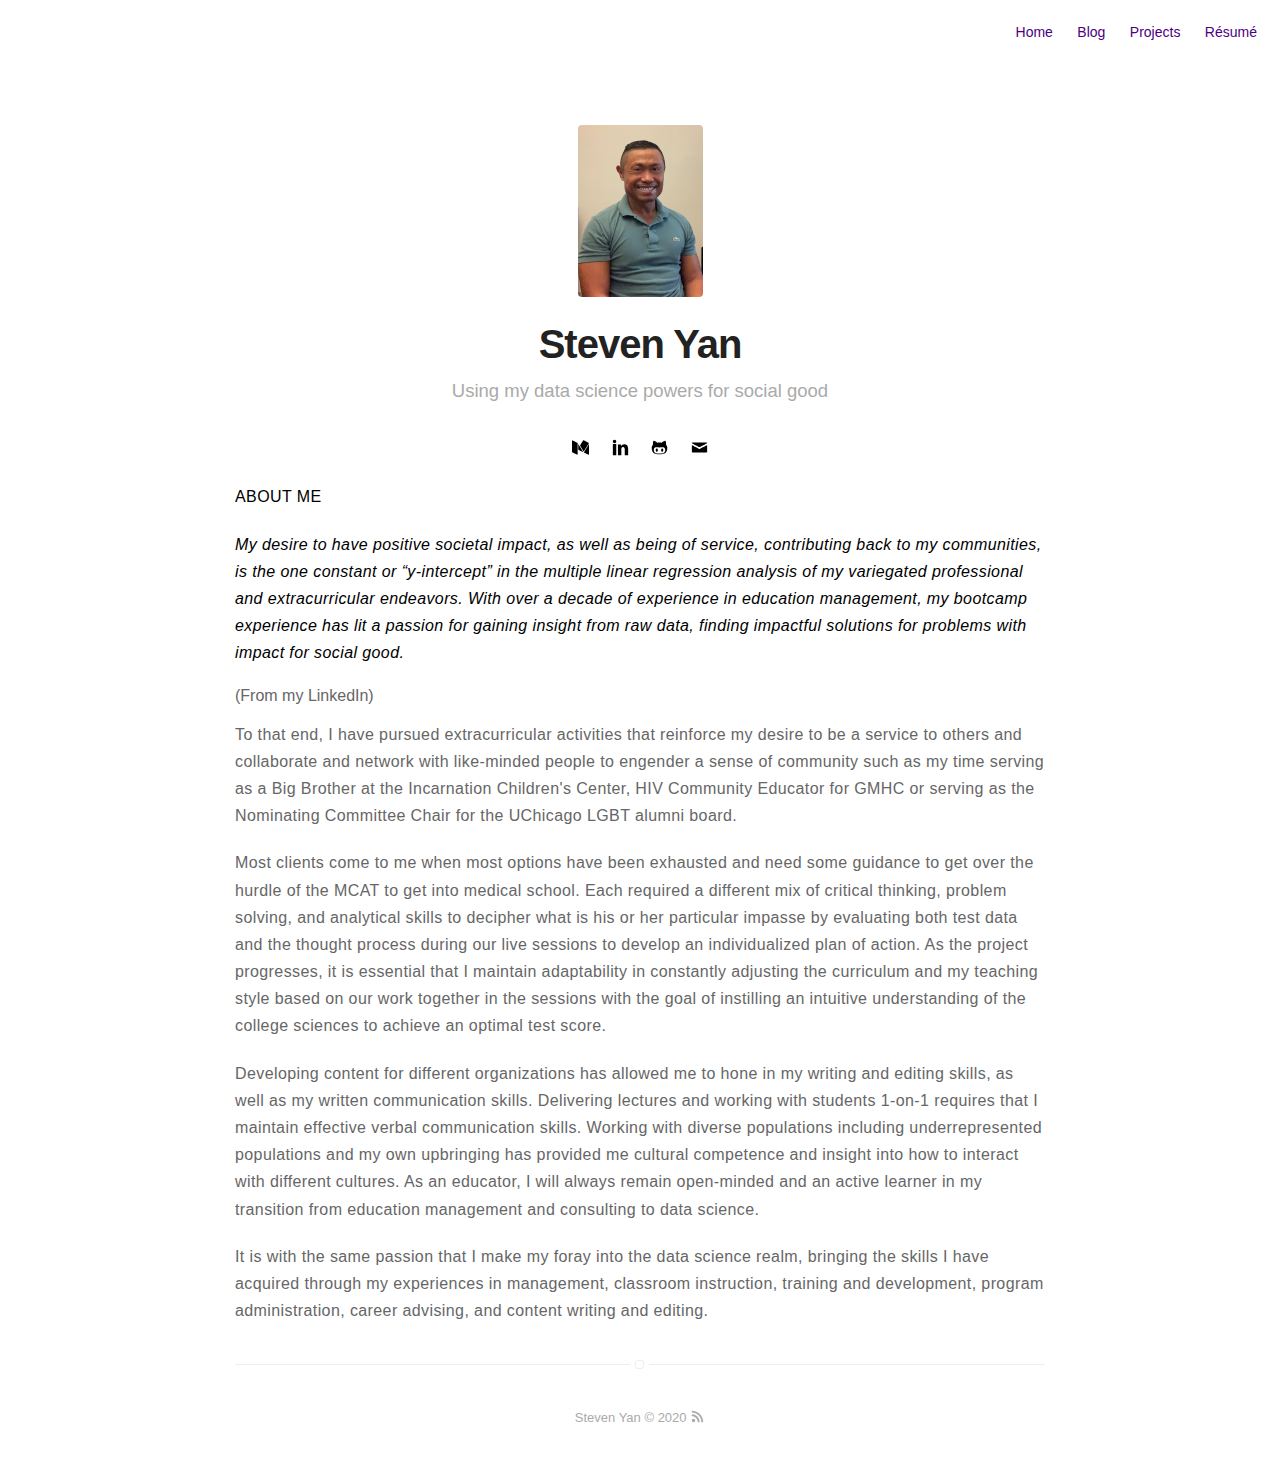
==== about.html @ e22f7e20 "edit html" ====
<!DOCTYPE html>
<html lang="en">
    <head>
        <meta charset="utf-8">
        <meta http-equiv=X-UA-Compatible content="IE=edge,chrome=1">
        <meta name=viewport content="width=device-width, initial-scale=1">
        <meta name=description content="Using my data science powers for social good">
        <meta name=author content="Steven Yan">
        <link rel="canonical" href="https://datascisteven.github.io/about/">
        <link rel="alternate" type="application/rss+xml" title="" href="https://datascisteven.github.io/feed.xml"/>
        <style>
            /*! normalize.css v4.1.1 | MIT License | github.com/necolas/normalize.css */
            html {
                font-family: sans-serif;
                -ms-text-size-adjust: 100%;
                -webkit-text-size-adjust: 100%
            }

            body {
                margin: 0
            }

            article,aside,details,figcaption,figure,footer,header,main,menu,nav,section,summary {
                display: block
            }

            audio,canvas,progress,video {
                display: inline-block
            }

            audio:not([controls]) {
                display: none;
                height: 0
            }

            progress {
                vertical-align: baseline
            }

            template,[hidden] {
                display: none
            }

            a {
                background-color: transparent;
                -webkit-text-decoration-skip: objects
            }

            a:active,a:hover {
                outline-width: 0
            }

            abbr[title] {
                border-bottom: none;
                text-decoration: underline;
                text-decoration: underline dotted
            }

            b,strong {
                font-weight: inherit
            }

            b,strong {
                font-weight: bolder
            }

            dfn {
                font-style: italic
            }

            h1 {
                font-size: 2em;
                margin: 0.67em 0
            }

            mark {
                background-color: #ff0;
                color: #000
            }

            small {
                font-size: 80%
            }

            sub,sup {
                font-size: 75%;
                line-height: 0;
                position: relative;
                vertical-align: baseline
            }

            sub {
                bottom: -0.25em
            }

            sup {
                top: -0.5em
            }

            img {
                border-style: none
            }

            svg:not(:root) {
                overflow: hidden
            }

            code,kbd,pre,samp {
                font-family: monospace, monospace;
                font-size: 1em
            }

            figure {
                margin: 1em 40px
            }

            hr {
                box-sizing: content-box;
                height: 0;
                overflow: visible
            }

            button,input,select,textarea {
                font: inherit;
                margin: 0
            }

            optgroup {
                font-weight: bold
            }

            button,input {
                overflow: visible
            }

            button,select {
                text-transform: none
            }

            button,html [type="button"],[type="reset"],[type="submit"] {
                -webkit-appearance: button
            }

            button::-moz-focus-inner,[type="button"]::-moz-focus-inner,[type="reset"]::-moz-focus-inner,[type="submit"]::-moz-focus-inner {
                border-style: none;
                padding: 0
            }

            button:-moz-focusring,[type="button"]:-moz-focusring,[type="reset"]:-moz-focusring,[type="submit"]:-moz-focusring {
                outline: 1px dotted ButtonText
            }

            fieldset {
                border: 1px solid #c0c0c0;
                margin: 0 2px;
                padding: 0.35em 0.625em 0.75em
            }

            legend {
                box-sizing: border-box;
                color: inherit;
                display: table;
                max-width: 100%;
                padding: 0;
                white-space: normal
            }

            textarea {
                overflow: auto
            }

            [type="checkbox"],[type="radio"] {
                box-sizing: border-box;
                padding: 0
            }

            [type="number"]::-webkit-inner-spin-button,[type="number"]::-webkit-outer-spin-button {
                height: auto
            }

            [type="search"] {
                -webkit-appearance: textfield;
                outline-offset: -2px
            }

            [type="search"]::-webkit-search-cancel-button,[type="search"]::-webkit-search-decoration {
                -webkit-appearance: none
            }

            ::-webkit-input-placeholder {
                color: inherit;
                opacity: 0.54
            }

            ::-webkit-file-upload-button {
                -webkit-appearance: button;
                font: inherit
            }

            .highlight .c {
                color: #998;
                font-style: italic
            }

            .highlight .err {
                color: #a61717;
                background-color: #e3d2d2
            }

            .highlight .k {
                font-weight: bold
            }

            .highlight .o {
                font-weight: bold
            }

            .highlight .cm {
                color: #998;
                font-style: italic
            }

            .highlight .cp {
                color: #999;
                font-weight: bold
            }

            .highlight .c1 {
                color: #998;
                font-style: italic
            }

            .highlight .cs {
                color: #999;
                font-weight: bold;
                font-style: italic
            }

            .highlight .gd {
                color: #000;
                background-color: #fdd
            }

            .highlight .gd .x {
                color: #000;
                background-color: #faa
            }

            .highlight .ge {
                font-style: italic
            }

            .highlight .gr {
                color: #a00
            }

            .highlight .gh {
                color: #999
            }

            .highlight .gi {
                color: #000;
                background-color: #dfd
            }

            .highlight .gi .x {
                color: #000;
                background-color: #afa
            }

            .highlight .go {
                color: #888
            }

            .highlight .gp {
                color: #555
            }

            .highlight .gs {
                font-weight: bold
            }

            .highlight .gu {
                color: purple;
                font-weight: bold
            }

            .highlight .gt {
                color: #a00
            }

            .highlight .kc {
                font-weight: bold
            }

            .highlight .kd {
                font-weight: bold
            }

            .highlight .kn {
                font-weight: bold
            }

            .highlight .kp {
                font-weight: bold
            }

            .highlight .kr {
                font-weight: bold
            }

            .highlight .kt {
                color: #458;
                font-weight: bold
            }

            .highlight .m {
                color: #099
            }

            .highlight .s {
                color: #d14
            }

            .highlight .n {
                color: #333
            }

            .highlight .na {
                color: teal
            }

            .highlight .nb {
                color: #0086b3
            }

            .highlight .nc {
                color: #458;
                font-weight: bold
            }

            .highlight .no {
                color: teal
            }

            .highlight .ni {
                color: purple
            }

            .highlight .ne {
                color: #900;
                font-weight: bold
            }

            .highlight .nf {
                color: #900;
                font-weight: bold
            }

            .highlight .nn {
                color: #555
            }

            .highlight .nt {
                color: navy
            }

            .highlight .nv {
                color: teal
            }

            .highlight .ow {
                font-weight: bold
            }

            .highlight .w {
                color: #bbb
            }

            .highlight .mf {
                color: #099
            }

            .highlight .mh {
                color: #099
            }

            .highlight .mi {
                color: #099
            }

            .highlight .mo {
                color: #099
            }

            .highlight .sb {
                color: #d14
            }

            .highlight .sc {
                color: #d14
            }

            .highlight .sd {
                color: #d14
            }

            .highlight .s2 {
                color: #d14
            }

            .highlight .se {
                color: #d14
            }

            .highlight .sh {
                color: #d14
            }

            .highlight .si {
                color: #d14
            }

            .highlight .sx {
                color: #d14
            }

            .highlight .sr {
                color: #009926
            }

            .highlight .s1 {
                color: #d14
            }

            .highlight .ss {
                color: #990073
            }

            .highlight .bp {
                color: #999
            }

            .highlight .vc {
                color: teal
            }

            .highlight .vg {
                color: teal
            }

            .highlight .vi {
                color: teal
            }

            .highlight .il {
                color: #099
            }

            .highlight .gc {
                color: #999;
                background-color: #EAF2F5
            }

            body,html {
                font-size: 62.5%
            }

            body {
                line-height: 1;
                font: 16px "Helvetica Neue",Helvetica,Arial,sans-serif;
                color: #666
            }

            h1,h2,h3,h4 {
                font-family: "Helvetica Neue",Helvetica,Arial,sans-serif;
                color: #222;
                -webkit-font-smoothing: antialiased;
                text-rendering: optimizeLegibility
            }

            h1 {
                font-size: 3rem;
                letter-spacing: -1px;
                color: #222;
                font-weight: 700
            }

            h2 {
                font-size: 2.2rem
            }

            h3 {
                font-size: 2rem
            }

            h4 {
                font-size: 1.6rem
            }

            a {
                color: indigo;
                text-decoration: underline
            }

            p {
                line-height: 1.7;
                color: #666;
                font-weight: 300;
                margin-bottom: 20px;
                letter-spacing: .4px
            }

            @media only screen and (max-width: 400px) {
                p {
                    letter-spacing:.2px
                }
            }

            strong {
                font-weight: 400;
                color: #000
            }

            ul li,ol li {
                line-height: 2.4rem;
                font-weight: 300;
                color: #666
            }

            img,pre,iframe {
                max-width: 100%
            }

            img,pre {
                border-radius: 4px
            }

            figcaption {
                position: relative;
                top: -20px;
                left: 0;
                right: 0;
                margin: 0 auto;
                width: 100%;
                text-align: center;
                font-size: 1.3rem;
                color: #aaa;
                font-weight: 300
            }

            @media only screen and (max-width: 400px) {
                figcaption {
                    font-size:1.2rem
                }
            }

            blockquote {
                padding-left: 15px;
                border-left: 3px solid #eee
            }

            hr {
                border: none;
                height: 1px;
                margin: 40px auto;
                background: #eee;
                width: 100%
            }

            figure.highlight {
                width: 100%;
                margin: 0
            }

            code,tt {
                padding: 1px 0;
                font-family: "Consolas",Liberation Mono,Menlo,Courier,monospace;
                font-size: 12px;
                line-height: 20px;
                background: #fff;
                border-radius: 2px;
                border-radius: 2px
            }

            pre {
                box-sizing: border-box;
                margin: 0 0 1.75em 0;
                width: 100%;
                padding: 5px 10px;
                font-family: "Consolas",Liberation Mono,Menlo,Courier,monospace;
                font-size: 1.2rem;
                line-height: 2rem;
                overflow: auto;
                background: #fff;
                border: 1px solid #ededed;
                border-radius: 2px
            }

            .wrapper-normal,.wrapper-large {
                height: 100%;
                width: 96%;
                margin: 0 auto
            }

            @media only screen and (max-width: 400px) {
                .wrapper-normal,.wrapper-large {
                    width:88%
                }
            }

            @media only screen and (min-width: 400px) and (max-width: 1050px) {
                .wrapper-normal,.wrapper-large {
                    width:88%
                }
            }

            .wrapper-normal {
                max-width: 560px
            }

            .wrapper-large {
                max-width: 810px
            }

            .text-center {
                text-align: center
            }

            .clearfix:before,.clearfix:after {
                content: "";
                display: table
            }

            .clearfix:after {
                clear: both
            }

            .animated {
                animation: fade-in-down .6s;
                animation-delay: .3s;
                animation-fill-mode: both
            }

            @keyframes fade-in-down {
                0% {
                    opacity: 0;
                    transform: translateY(-10px)
                }

                100% {
                    opacity: 1;
                    transform: translateY(0)
                }
            }

            .home,.blog,.projects {
                margin-top: 125px
            }

            .home>.list,.blog>.list,.projects>.list {
                border-top: 1px solid #ededed;
                margin-top: 30px;
                padding-top: 40px;
                position: relative
            }

            .home>.list:before,.blog>.list:before,.projects>.list:before {
                display: block;
                content: " ";
                width: 7px;
                height: 7px;
                border: #ededed 1px solid;
                position: absolute;
                top: -5px;
                left: 50%;
                margin-left: -5px;
                background: #FFF;
                box-shadow: #FFF 0 0 0 5px;
                border-radius: 3px
            }

            .home>.list>.item,.blog>.list>.item,.projects>.list>.item {
                display: block;
                width: 95%;
                margin: 0 auto
            }

            .home>.list>.item>.url,.blog>.list>.item>.url,.projects>.list>.item>.url {
                width: 100%;
                display: block;
                padding: 20px 0;
                text-decoration: none
            }

            .home>.list>.item>.url>.title,.blog>.list>.item>.url>.title,.projects>.list>.item>.url>.title {
                margin: 0;
                width: 75%;
                font-weight: 500;
                transition: all ease-in-out .2s
            }

            .home>.list>.item:hover>.url>.title,.blog>.list>.item:hover>.url>.title,.projects>.list>.item:hover>.url>.title {
                color: indigo
            }

            .home>.list aside,.blog>.list aside,.projects>.list aside {
                position: relative;
                top: 2px;
                margin: 0;
                width: 25%;
                float: right;
                font-weight: 300;
                color: #aaa;
                text-align: right;
                transition: all ease-in-out .2s
            }

            .home>.list .item:hover .url aside,.blog>.list .item:hover .url aside,.projects>.list .item:hover .url aside {
                color: #666
            }

            .blog>.list>.item>.url>.title,.projects>.list>.item>.url>.title {
                display: inline
            }

            .blog>.list>.item>.url>.emoji,.projects>.list>.item>.url>.emoji {
                display: inline;
                position: relative;
                top: -4px;
                margin-right: 10px
            }

            .page {
                margin-top: 125px
            }

            .page>h1 {
                text-align: center;
                margin-bottom: 6rem
            }

            .about img {
                width: 50%;
                margin: 0 auto;
                display: block
            }

            .post {
                margin-top: 125px
            }

            .post>.title {
                text-align: center;
                margin-bottom: 3rem
            }

            .post>.date,.post>.post-tags {
                color: #aaa;
                font-weight: 300;
                font-size: 1.4rem;
                text-transform: uppercase;
                text-align: center;
                display: block;
                margin-bottom: 6rem;
                letter-spacing: 1px;
                -webkit-font-smoothing: antialiased;
                text-rendering: optimizeLegibility
            }

            .post>.date {
                margin-bottom: 2rem
            }

            .post>.post-tags>.item {
                padding: 2px 8px;
                border-radius: 3px;
                font-size: 1.1rem;
                background: #ededed;
                color: #666;
                letter-spacing: 1px;
                margin: 3px 1px;
                text-decoration: none;
                display: inline-block
            }

            .post>h2,.post>h3,.post>h4 {
                margin-top: 40px
            }

            .post>h2 a,.post>h3 a,.post>h4 a {
                text-decoration: none
            }

            .post>.title-image {
                max-height: 120px;
                display: block;
                margin: 0 auto
            }

            .post>.blog-navigation {
                font-size: 1.4rem;
                display: block;
                width: auto;
                overflow: hidden
            }

            .post>.blog-navigation a {
                display: block;
                width: 50%;
                float: left;
                margin: 1em 0
            }

            .post>.blog-navigation .next {
                text-align: right
            }

            .tags {
                margin-top: 125px
            }

            .tags>.list {
                border-top: 1px solid #ededed;
                margin-top: 30px;
                padding-top: 40px;
                position: relative
            }

            .tags>.list:before {
                display: block;
                content: " ";
                width: 7px;
                height: 7px;
                border: #ededed 1px solid;
                position: absolute;
                top: -5px;
                left: 50%;
                margin-left: -5px;
                background: #FFF;
                box-shadow: #FFF 0 0 0 5px;
                border-radius: 3px
            }

            .tags>.list>.item {
                font-weight: 300;
                text-transform: uppercase;
                text-align: center;
                margin-bottom: 6rem;
                -webkit-font-smoothing: antialiased;
                text-rendering: optimizeLegibility;
                padding: 3px 9px;
                border-radius: 3px;
                font-size: 1.3rem;
                background: #ededed;
                color: #666;
                letter-spacing: 1px;
                margin: 0 .5rem 1rem;
                text-decoration: none;
                display: inline-block
            }

            .tag-list>.list {
                padding: 0
            }

            .tag-list>.list>.item {
                display: block;
                width: 80%;
                margin: 0 10%
            }

            .tag-list>.list>.item>.url {
                width: 100%;
                height: 100%;
                display: block;
                padding: 20px 0;
                text-decoration: none
            }

            .tag-list>.list>.item>.url>.title {
                margin: 0;
                width: 75%;
                font-weight: 400;
                transition: all ease-in-out .2s;
                font-size: 1.6rem
            }

            .tag-list>.list>.item:hover>.url>.title {
                color: indigo
            }

            .tag-list>.list aside {
                position: relative;
                top: 2px;
                margin: 0;
                width: 25%;
                float: right;
                font-weight: 300;
                color: #aaa;
                text-align: right;
                transition: all ease-in-out .2s;
                font-size: 1.6rem
            }

            .tag-list>.list .item:hover .url aside {
                color: #666
            }

            .author {
                padding: 3rem 0;
                border-bottom: 1px solid #ededed;
                border-top: 1px solid #ededed;
                max-width: 100%;
                margin: 4rem auto 0
            }

            .author>.toleft>.selfie {
                width: 90%;
                border-radius: 100%
            }

            .author>.toright>.name,.author>.toright>.bio {
                width: 60%;
                display: inline-block
            }

            .author>.toright>.name {
                font-size: 1.5rem;
                font-family: "Helvetica Neue",Helvetica,Arial,sans-serif;
                font-weight: 500;
                margin: 6px 0 0
            }

            @media only screen and (max-width: 400px) {
                .author>.toright>.name {
                    width:100%;
                    display: block
                }
            }

            @media only screen and (min-width: 400px) and (max-width: 1050px) {
                .author>.toright>.name {
                    width:100%;
                    display: block
                }
            }

            .author>.toright>.bio {
                font-family: "Helvetica Neue",Helvetica,Arial,sans-serif;
                font-weight: 300;
                color: #aaa;
                font-size: 1.3rem;
                text-align: justify;
                line-height: 1.5;
                margin: 0
            }

            @media only screen and (max-width: 400px) {
                .author>.toright>.bio {
                    width:100%;
                    display: block
                }
            }

            @media only screen and (min-width: 400px) and (max-width: 1050px) {
                .author>.toright>.bio {
                    width:100%;
                    display: block
                }
            }

            .author>.toleft {
                width: 10%;
                display: inline-block
            }

            @media only screen and (max-width: 400px) {
                .author>.toleft {
                    width:20%
                }
            }

            @media only screen and (min-width: 400px) and (max-width: 1050px) {
                .author>.toleft {
                    width:20%
                }
            }

            .author>.toright {
                width: 89%;
                display: inline-block;
                vertical-align: top
            }

            @media only screen and (max-width: 400px) {
                .author>.toright {
                    width:78%
                }
            }

            @media only screen and (min-width: 400px) and (max-width: 1050px) {
                .author>.toright {
                    width:78%
                }
            }

            .no-disqus {
                border-bottom: none;
                padding-bottom: 0
            }

            .disqus {
                margin: 0 auto;
                max-width: 100%;
                padding: 40px 0
            }

            .footer-main {
                border-top: 1px solid #ededed;
                padding: 40px 0;
                margin: 40px 0 0;
                font-size: 1.3rem;
                color: #aaa;
                font-weight: 300;
                text-align: center;
                position: relative
            }

            .footer-main:before {
                display: block;
                content: " ";
                width: 7px;
                height: 7px;
                border: #ededed 1px solid;
                position: absolute;
                top: -5px;
                left: 50%;
                margin-left: -5px;
                background: #FFF;
                box-shadow: #FFF 0 0 0 5px;
                border-radius: 3px
            }

            .footer-main>.link {
                display: inline
            }

            .footer-main>.link>.icon {
                width: 15px !important;
                fill: #aaa !important;
                transition: ease-in-out all .3s;
                position: relative;
                top: 3px;
                display: inherit;
                margin: 0
            }

            .footer-main>.link>.icon:hover {
                fill: indigo !important
            }

            .footer-main>.extra {
                color: #aaa;
                margin-top: 0
            }

            .footer-main>.extra>.link {
                color: #222;
                text-decoration: none;
                border-bottom: 1px solid transparent;
                transition: ease-in-out all .3s;
                padding-bottom: 1px
            }

            .footer-main>.extra>.link:hover {
                border-color: #aaa
            }

            .header-home {
                display: block;
                margin: 0 auto;
                text-align: center;
                position: relative;
                z-index: 99
            }

            .header-home>.link>.selfie {
                width: 125px;
                margin-bottom: 25px;
                transition: all .2s;
                box-shadow: 0;
                opacity: 1
            }

            .header-home>.link>.selfie:hover {
                box-shadow: 0 0px 4px 0 rgba(0,0,0,0.18),0 0px 12px 0 rgba(0,0,0,0.15);
                opacity: .8
            }

            .header-home>.title {
                font-size: 4rem;
                margin: 0 0 13px
            }

            .header-home>.description {
                font-size: 1.85rem;
                font-weight: 300;
                font-style: normal;
                color: #aaa;
                width: 70%;
                margin: 0 auto 30px
            }

            .header-home>.description a {
                font-weight: 200
            }

            .nav>.list,.nav-home>.list {
                list-style: none;
                margin: 0;
                padding: 0 13px 0
            }

            .nav>.list>.item,.nav-home>.list>.item {
                display: inline-block
            }

            .nav>.list>.item>.link,.nav-home>.list>.item>.link {
                display: inline-block;
                font-weight: 300;
                font-size: 1.4rem;
                padding: 20px 10px;
                text-decoration: none
            }

            .nav {
                position: absolute;
                right: 0;
                top: 0
            }

            .nav>.list {
                padding: 0 13px 0
            }

            .nav>.list>.item>.link {
                font-size: 1.4rem;
                padding: 20px 10px
            }

            .nav-home {
                margin-top: 40px;
                text-align: center
            }

            .nav-home>.list {
                padding: 0
            }

            .nav-home>.list>.item>.link {
                font-size: 2rem;
                padding: 7px 15px;
                margin: 0;
                border-radius: 4%;
                transition: all .4s ease-in-out;
                width: 70px
            }

            .nav-home>.list>.item>.link:hover {
                color: #666
            }

            .evidence {
                background-image: linear-gradient(to bottom, rgba(39,243,106,0.15), rgba(39,243,106,0.15));
                color: beta
            }

            .star>.url>.title {
                width: auto !important;
                display: inline;
                background-image: linear-gradient(rgba(39,243,106,0.15), rgba(39,243,106,0.15))
            }

            .twitter-tweet {
                margin: 10px auto
            }

            .icon {
                display: inline-block;
                width: 17px;
                height: 17px;
                fill: #000;
                text-align: center;
                color: #000;
                margin: 7px auto
            }

            .caption {
                position: relative;
                top: 1rem;
                left: 0;
                right: 0;
                margin: 0 auto;
                width: 100%;
                text-align: center;
                font-size: 1.3rem
            }

            .bigger-image {
                min-width: 130%;
                margin: 5rem 0 5rem -15%
            }

            @media only screen and (max-width: 400px) {
                .bigger-image {
                    min-width:114%;
                    margin: 2rem 0 2rem -7%
                }
            }

            @media only screen and (min-width: 400px) and (max-width: 1050px) {
                .bigger-image {
                    min-width:114%;
                    margin: 2rem 0 2rem -7%
                }
            }

            .breaker {
                height: 1px;
                margin: 6rem auto;
                width: 100%
            }

            .breaker:before {
                content: "• • •";
                width: 100%;
                text-align: center;
                display: block;
                color: #aaa;
                letter-spacing: 4px;
                position: relative;
                top: -8px
            }

            .pagination {
                width: 95%;
                margin: 3rem auto 0;
                text-align: center
            }

            .pagination>.page_number {
                display: inline-block;
                font-size: 1.3rem
            }

            .pagination>.previous,.pagination>.next {
                display: inline-block;
                font-size: 1.8rem;
                position: relative;
                top: 1px;
                padding: 1px 9px
            }

            .pagination>.hidden {
                visibility: hidden
            }

            .related {
                margin: 10rem 0 0rem
            }

            .share {
                float: right;
                width: 40%;
                display: inline;
                text-align: right;
                position: relative;
                top: -10px
            }

            @media only screen and (max-width: 400px) {
                .share {
                    width:100%;
                    display: block;
                    top: 0;
                    text-align: left;
                    float: none;
                    margin-top: 5px
                }
            }

            @media only screen and (min-width: 400px) and (max-width: 1050px) {
                .share {
                    width:100%;
                    display: block;
                    top: 0;
                    text-align: left;
                    float: none;
                    margin-top: 5px
                }
            }

            .share>.twitter,.share>.facebook,.share>.google-plus,.share>.linkedin,.share>.reddit {
                display: inline;
                vertical-align: middle;
                font-size: 13px;
                font-weight: 700;
                color: #fff;
                padding: 6px 10px;
                border-radius: 3px;
                margin-left: 5px;
                text-decoration: none
            }

            @media only screen and (max-width: 400px) {
                .share>.twitter,.share>.facebook,.share>.google-plus,.share>.linkedin,.share>.reddit {
                    margin:0 5px 10px 0
                }
            }

            @media only screen and (min-width: 400px) and (max-width: 1050px) {
                .share>.twitter,.share>.facebook,.share>.google-plus,.share>.linkedin,.share>.reddit {
                    margin:0 5px 10px 0
                }
            }

            .share>.twitter {
                background: #4fafed
            }

            .share>.facebook {
                background: #4361b3
            }

            .share>.google-plus {
                background: #dd4b39
            }

            .share>.linkedin {
                background: #0077b5
            }

            .share>.reddit {
                background: #ff4500
            }

            .share svg {
                fill: #fff;
                position: relative;
                top: 3px;
                margin: 0;
                margin-right: 4px;
                display: inherit
            }

            @media only screen and (min-width: 780px) {
                .side-by-side {
                    width:130%;
                    margin: 6rem 0 6rem -15%
                }
            }

            @media only screen and (max-width: 780px) {
                .side-by-side {
                    width:100%;
                    margin: 4rem 0
                }
            }

            .side-by-side>.toleft,.side-by-side>.toright {
                display: inline-block;
                width: 47.5%
            }

            @media only screen and (max-width: 780px) {
                .side-by-side>.toleft img,.side-by-side>.toright img {
                    text-align:center;
                    display: block;
                    margin: 0 auto
                }
            }

            @media only screen and (min-width: 780px) {
                .side-by-side>.toleft {
                    margin-right:2%
                }
            }

            @media only screen and (max-width: 780px) {
                .side-by-side>.toleft {
                    width:100%;
                    margin: 0 0 4rem 0
                }
            }

            @media only screen and (min-width: 780px) {
                .side-by-side>.toright {
                    margin-left:2%;
                    vertical-align: top
                }
            }

            @media only screen and (max-width: 780px) {
                .side-by-side>.toright {
                    width:100%;
                    margin: 0 0 4rem 0
                }
            }

            .side-by-side>.toleft>p,.side-by-side>.toright>p {
                margin: 0 0 4rem 0
            }

            @media only screen and (max-width: 780px) {
                .side-by-side>.toleft>p,.side-by-side>.toright>p {
                    margin:0
                }
            }

            .social-links {
                margin-top: 20px
            }

            .social-links>.link {
                margin: 0;
                text-decoration: none;
                position: relative;
                display: inline-block;
                height: 35px;
                width: 35px
            }

            .social-links>.link:hover>.icon {
                fill: indigo
            }

            .social-links>.link:hover:before {
                opacity: 1;
                transform: translate3d(0, 0, 0);
                white-space: nowrap
            }

            .social-links>.link:before {
                content: attr(data-title);
                display: inline-block;
                position: absolute;
                bottom: -34px;
                left: -6px;
                margin: 0 auto;
                font-size: 13px;
                padding: 3px 10px;
                background: #222;
                color: #fff;
                border-radius: 2px;
                height: 22px;
                line-height: 22px;
                opacity: 0;
                transition: opacity 150ms linear,transform 150ms linear,-webkit-transform 150ms linear;
                transform: translate3d(0, -8px, 0);
                z-index: 99
            }

            .social-links>.link:after {
                content: "";
                position: absolute;
                top: 35px;
                left: 13px;
                width: 0;
                height: 0;
                border-left: 5px solid transparent;
                border-right: 5px solid transparent;
                border-bottom: 6px solid #222;
                opacity: 0;
                transition: opacity 150ms linear,transform 150ms linear,-webkit-transform 150ms linear;
                transform: translate3d(0, -8px, 0);
                z-index: 100
            }

            .social-links>.link:hover:after {
                opacity: 1;
                transform: translate3d(0, 0, 0)
            }

            .social-links>.icon {
                transition: all ease-in-out .2s
            }

            .spoiler {
                position: relative
            }

            .spoiler:before {
                content: "";
                background-color: #fafae0;
                position: absolute;
                top: 0;
                bottom: 0;
                left: 0;
                right: 0;
                z-index: 50
            }

            .spoiler:hover:before {
                display: none
            }
        </style>
    </head>
    <body>
        <div class="wrapper-large">
            <div class="page about">
                <header class="header-home animated">
                    <a class="link" href="https://datascisteven.github.io/about">
                        <img class="selfie" alt="Steven Yan" src="assets/smaller_sitting.jpg"/>
                    </a>
                    <h1 class="title">Steven Yan</h1>
                    <h2 class="description">Using my data science powers for social good</h2>
                    <div class="social-links">
                        <a class="link" data-title="medium.com/datascisteven" href="http://medium.com/datascisteven" target="_blank">
                            <svg class="icon icon-medium">
                                <use xlink:href="#icon-medium"></use>
                            </svg>
                        </a>
                        <a class="link" data-title="linkedin.com/in/datascisteven" href="http://linkedin.com/in/datascisteven" target="_blank">
                            <svg class="icon icon-linkedin">
                                <use xlink:href="#icon-linkedin"></use>
                            </svg>
                        </a>
                        <a class="link" data-title="github.com/datascisteven" href="https://github.com/datascisteven" target="_blank">
                            <svg class="icon icon-github">
                                <use xlink:href="#icon-github"></use>
                            </svg>
                        </a>
                        <a class="link" data-title="datascisteven@gmail.com" href="mailto:datascisteven@gmail.com">
                            <svg class="icon icon-mail">
                                <use xlink:href="#icon-mail"></use>
                            </svg>
                        </a>
                    </div>
                </header>
                <nav class="nav">
                    <ul class="list">
                        <li class="item">
                            <a class="link" href="https://datascisteven.github.io/">Home</a>
                        </li>
                        <li class="item">
                            <a class="link" href="https://datascisteven.github.io/blog">Blog</a>
                        </li>
                        <li class="item">
                            <a class="link" href="https://datascisteven.github.io/projects">Projects</a>
                        </li>
                        <li class="item">
                            <a class="link" href="https://datascisteven.github.io/resume">Résumé</a>
                        </li>
                    </ul>
                </nav>
                <p><strong>ABOUT ME</strong></p>

                <p><em><strong>My desire to have positive societal impact, as well as being of service, contributing back to my communities, is the one constant or “y-intercept” in the multiple linear regression analysis of my variegated professional and extracurricular endeavors. With over a decade of experience in education management, my bootcamp experience has lit a passion for gaining insight from raw data, finding impactful solutions for problems with impact for social good.</strong></em></p> (From my LinkedIn)

                <p>To that end, I have pursued extracurricular activities that reinforce my desire to be a service to others and collaborate and network with like-minded people to engender a sense of community such as my time serving as a Big Brother at the Incarnation Children's Center, HIV Community Educator for GMHC or serving as the Nominating Committee Chair for the UChicago LGBT alumni board.</p>

                <p>Most clients come to me when most options have been exhausted and need some guidance to get over the hurdle of the MCAT to get into medical school. Each required a different mix of critical thinking, problem solving, and analytical skills to decipher what is his or her particular impasse by evaluating both test data and the thought process during our live sessions to develop an individualized plan of action. As the project progresses, it is essential that I maintain adaptability in constantly adjusting the curriculum and my teaching style based on our work together in the sessions with the goal of instilling an intuitive understanding of the college sciences to achieve an optimal test score.</p>

                <p>Developing content for different organizations has allowed me to hone in my writing and editing skills, as well as my written communication skills. Delivering lectures and working with students 1-on-1 requires that I maintain effective verbal communication skills. Working with diverse populations including underrepresented populations and my own upbringing has provided me cultural competence and insight into how to interact with different cultures. As an educator, I will always remain open-minded and an active learner in my transition from education management and consulting to data science.</p>

                <p>It is with the same passion that I make my foray into the data science realm, bringing the skills I have acquired through my experiences in management, classroom instruction, training and development, program administration, career advising, and content writing and editing.
                
                <footer class="footer-main">
                    Steven Yan © 2020 
                    <a class="link" href="https://datascisteven.github.io/feed.xml" target="_blank">
                        <svg class="icon icon-rss">
                            <use xlink:href="#icon-rss"></use>
                        </svg>
                    </a>
                </footer>
            </div>
        </div>
        <svg display="none" version="1.1" xmlns="http://www.w3.org/2000/svg" xmlns:xlink="http://www.w3.org/1999/xlink">
            <defs>
                <symbol id="icon-rss" viewBox="0 0 1024 1024">
                    <title>rss</title>
                    <path class="path1" d="M122.88 122.88v121.19c362.803 0 656.896 294.195 656.896 656.998h121.293c0-429.773-348.416-778.189-778.189-778.189zM122.88 365.414v121.293c228.813 0 414.362 185.498 414.362 414.413h121.242c0-295.834-239.821-535.706-535.603-535.706zM239.053 668.621c-64.205 0-116.224 52.122-116.224 116.275s52.019 116.224 116.224 116.224 116.173-52.019 116.173-116.224-51.968-116.275-116.173-116.275z"></path>
                </symbol>
                <symbol id="icon-facebook" viewBox="0 0 1024 1024">
                    <title>facebook</title>
                    <path class="path1" d="M870.4 51.2h-716.8c-56.32 0-102.4 46.080-102.4 102.4v716.8c0 56.371 46.080 102.4 102.4 102.4h358.4v-358.4h-102.4v-126.72h102.4v-104.96c0-110.797 62.054-188.621 192.819-188.621l92.314 0.102v133.376h-61.286c-50.893 0-70.246 38.195-70.246 73.626v86.528h131.482l-29.082 126.669h-102.4v358.4h204.8c56.32 0 102.4-46.029 102.4-102.4v-716.8c0-56.32-46.080-102.4-102.4-102.4z"></path>
                </symbol>
                <symbol id="icon-twitter" viewBox="0 0 1024 1024">
                    <title>twitter</title>
                    <path class="path1" d="M886.579 319.795c0.41 8.294 0.563 16.691 0.563 24.986 0 255.488-194.406 549.99-549.888 549.99-109.21 0-210.739-32-296.294-86.886 15.155 1.792 30.515 2.714 46.080 2.714 90.624 0 173.926-30.925 240.026-82.688-84.531-1.587-155.955-57.395-180.531-134.195 11.776 2.202 23.91 3.379 36.352 3.379 17.664 0 34.765-2.304 50.944-6.707-88.422-17.818-155.034-95.898-155.034-189.594 0-0.819 0-1.587 0-2.406 26.061 14.49 55.91 23.194 87.552 24.218-51.866-34.714-86.016-93.798-86.016-160.922 0-35.379 9.523-68.608 26.214-97.178 95.283 116.992 237.773 193.894 398.387 201.984-3.277-14.182-4.966-28.877-4.966-44.083 0-106.701 86.477-193.178 193.229-193.178 55.603 0 105.83 23.398 141.107 60.979 43.981-8.704 85.35-24.781 122.726-46.899-14.438 45.107-45.107 82.995-84.992 106.906 39.117-4.71 76.288-15.002 111.002-30.413-25.907 38.81-58.675 72.806-96.461 99.994z"></path>
                </symbol>
                <symbol id="icon-github" viewBox="0 0 1024 1024">
                    <title>github</title>
                    <path class="path1" d="M674.816 579.021c-36.762 0-66.56 41.318-66.56 92.109 0 50.893 29.798 92.211 66.56 92.211s66.56-41.318 66.56-92.211c-0.051-50.79-29.798-92.109-66.56-92.109zM906.547 339.251c7.629-18.688 7.936-124.877-32.512-226.611 0 0-92.723 10.189-233.011 106.496-29.44-8.192-79.258-12.186-128.973-12.186-49.818 0-99.584 3.994-129.024 12.186-140.339-96.307-233.062-106.496-233.062-106.496-40.397 101.734-39.987 207.923-32.461 226.611-47.514 51.61-76.544 113.613-76.544 198.195 0 367.923 305.306 373.811 382.31 373.811 17.51 0 52.122 0.102 88.781 0.102 36.608 0 71.27-0.102 88.678-0.102 77.107 0 382.31-5.888 382.31-373.811 0-84.582-28.979-146.586-76.493-198.195zM513.434 866.048h-2.867c-193.075 0-343.501-22.989-343.501-210.688 0-45.005 15.872-86.682 53.606-121.293 62.822-57.702 169.216-27.187 289.894-27.187 0.512 0 1.024 0 1.485 0 0.512 0 0.922 0 1.382 0 120.678 0 227.123-30.515 289.997 27.187 37.632 34.611 53.504 76.288 53.504 121.293 0 187.699-150.374 210.688-343.501 210.688zM349.235 579.021c-36.762 0-66.56 41.318-66.56 92.109 0 50.893 29.798 92.211 66.56 92.211 36.813 0 66.611-41.318 66.611-92.211 0-50.79-29.798-92.109-66.611-92.109z"></path>
                </symbol>
                <symbol id="icon-youtube" viewBox="0 0 1024 1024">
                    <title>youtube</title>
                    <path class="path1" d="M512 117.76c-503.194 0-512 44.749-512 394.24s8.806 394.24 512 394.24 512-44.749 512-394.24-8.806-394.24-512-394.24zM676.096 529.101l-229.888 107.315c-20.122 9.318-36.608-1.126-36.608-23.347v-202.138c0-22.17 16.486-32.666 36.608-23.347l229.888 107.315c20.122 9.421 20.122 24.781 0 34.202z"></path>
                </symbol>
                <symbol id="icon-mail" viewBox="0 0 1024 1024">
                    <title>mail</title>
                    <path class="path1" d="M80.589 270.643c24.986 13.414 371.098 199.373 384 206.285s29.594 10.189 46.387 10.189c16.794 0 33.485-3.277 46.387-10.189s359.014-192.87 384-206.285c25.037-13.466 48.691-65.843 2.765-65.843h-866.253c-45.926 0-22.272 52.378 2.714 65.843zM952.986 383.437c-28.416 14.797-378.214 197.069-395.622 206.182s-29.594 10.189-46.387 10.189-28.979-1.075-46.387-10.189-365.21-191.437-393.626-206.234c-19.968-10.445-19.763 1.792-19.763 11.213s0 373.402 0 373.402c0 21.504 28.979 51.2 51.2 51.2h819.2c22.221 0 51.2-29.696 51.2-51.2 0 0 0-363.93 0-373.35s0.205-21.658-19.814-11.213z"></path>
                </symbol>
                <symbol id="icon-instagram" viewBox="0 0 1024 1024">
                    <title>instagram</title>
                    <path class="path1" d="M870.4 51.2h-716.8c-56.32 0-102.4 46.080-102.4 102.4v716.8c0 56.371 46.080 102.4 102.4 102.4h716.8c56.32 0 102.4-46.029 102.4-102.4v-716.8c0-56.32-46.080-102.4-102.4-102.4zM511.181 794.778c156.621 0 283.546-127.027 283.546-283.597 0-17.306-2.202-33.997-5.274-50.381h80.947v369.459c0 19.558-15.872 35.328-35.482 35.328h-645.837c-19.61 0-35.482-15.77-35.482-35.328v-369.459h79.309c-3.123 16.384-5.325 33.075-5.325 50.381 0 156.621 127.027 283.597 283.597 283.597zM333.978 511.181c0-97.894 79.36-177.203 177.254-177.203 97.843 0 177.254 79.309 177.254 177.203s-79.411 177.254-177.254 177.254c-97.946 0-177.254-79.36-177.254-177.254zM834.918 307.2h-82.688c-19.558 0-35.43-15.974-35.43-35.43v-82.79c0-19.558 15.872-35.379 35.379-35.379h82.688c19.661 0 35.533 15.821 35.533 35.379v82.739c0 19.507-15.872 35.482-35.482 35.482z"></path>
                </symbol>
                <symbol id="icon-linkedin" viewBox="0 0 1024 1024">
                    <title>linkedin</title>
                    <path class="path1" d="M256 153.6c0 54.374-36.352 101.171-102.451 101.171-62.208 0-102.349-44.134-102.349-98.509 0-55.808 38.912-105.062 102.4-105.062s101.171 46.592 102.4 102.4zM51.2 972.8v-665.6h204.8v665.6h-204.8z"></path>
                    <path class="path2" d="M358.4 534.733c0-79.104-2.611-145.203-5.222-202.291h184.013l9.114 88.218h3.891c25.907-41.523 89.395-102.4 195.686-102.4 129.638 0 226.918 86.784 226.918 273.51v381.030h-204.8v-351.283c0-81.613-31.078-143.872-102.4-143.872-54.374 0-81.613 44.032-95.898 80.333-5.222 13.005-6.502 31.13-6.502 49.306v365.517h-204.8v-438.067z"></path>
                </symbol>
                <symbol id="icon-google" viewBox="0 0 1024 1024">
                    <title>google</title>
                    <path class="path1" d="M522.2 438.8v175.6h290.4c-11.8 75.4-87.8 220.8-290.4 220.8-174.8 0-317.4-144.8-317.4-323.2s142.6-323.2 317.4-323.2c99.4 0 166 42.4 204 79l139-133.8c-89.2-83.6-204.8-134-343-134-283 0-512 229-512 512s229 512 512 512c295.4 0 491.6-207.8 491.6-500.2 0-33.6-3.6-59.2-8-84.8l-483.6-0.2z"></path>
                </symbol>
                <symbol id="icon-google-plus" viewBox="0 0 1317 1024">
                    <title>google-plus</title>
                    <path class="path1" d="M821.143 521.714q0 118.857-49.714 211.714t-141.714 145.143-210.857 52.286q-85.143 0-162.857-33.143t-133.714-89.143-89.143-133.714-33.143-162.857 33.143-162.857 89.143-133.714 133.714-89.143 162.857-33.143q163.429 0 280.571 109.714l-113.714 109.143q-66.857-64.571-166.857-64.571-70.286 0-130 35.429t-94.571 96.286-34.857 132.857 34.857 132.857 94.571 96.286 130 35.429q47.429 0 87.143-13.143t65.429-32.857 44.857-44.857 28-47.429 12.286-42.286h-237.714v-144h395.429q6.857 36 6.857 69.714zM1316.571 452v120h-119.429v119.429h-120v-119.429h-119.429v-120h119.429v-119.429h120v119.429h119.429z"></path>
                </symbol>
                <symbol id="icon-medium" viewBox="0 0 179.2 179.2">
                    <title>medium</title>
                    <path transform="scale(0.1,-0.1) translate(0,-1536)" d="M597 1115v-1173q0 -25 -12.5 -42.5t-36.5 -17.5q-17 0 -33 8l-465 233q-21 10 -35.5 33.5t-14.5 46.5v1140q0 20 10 34t29 14q14 0 44 -15l511 -256q3 -3 3 -5zM661 1014l534 -866l-534 266v600zM1792 996v-1054q0 -25 -14 -40.5t-38 -15.5t-47 13l-441 220zM1789 1116 q0 -3 -256.5 -419.5t-300.5 -487.5l-390 634l324 527q17 28 52 28q14 0 26 -6l541 -270q4 -2 4 -6z"/>
                </symbol>
                <symbol id="icon-stackoverflow" viewBox="0 0 878 1024">
                    <title>stackoverflow</title>
                    <path class="path1" d="M736.571 932.571h-638.857v-274.286h-91.429v365.714h821.714v-365.714h-91.429v274.286zM198.286 633.143l18.857-89.714 447.429 94.286-18.857 89.143zM257.143 419.429l38.286-83.429 414.286 193.714-38.286 82.857zM372 216l58.286-70.286 350.857 293.143-58.286 70.286zM598.857 0l272.571 366.286-73.143 54.857-272.571-366.286zM188.571 840.571v-90.857h457.143v90.857h-457.143z"></path>
                </symbol>
                <symbol id="icon-reddit" viewBox="0 0 1024 1024">
                    <title>reddit</title>
                    <path class="path1" d="M1024 483.429q0 33.143-16.857 60.286t-45.429 41.429q6.857 26.286 6.857 54.857 0 88.571-60.857 164t-166 119.143-228.571 43.714-228.286-43.714-165.714-119.143-60.857-164q0-26.857 6.286-53.714-29.143-14.286-46.857-42t-17.714-60.857q0-46.857 33.143-80.286t80.571-33.429q48.571 0 82.857 36 124.571-86.857 294.286-92.571l66.286-297.714q1.714-7.429 8.571-12t14.857-2.857l210.857 46.286q10.286-21.143 30.857-34t45.143-12.857q35.429 0 60.571 24.857t25.143 60.286-25.143 60.571-60.571 25.143-60.286-24.857-24.857-60.286l-190.857-42.286-59.429 269.714q171.429 5.143 296.571 91.429 33.143-34.857 81.714-34.857 47.429 0 80.571 33.429t33.143 80.286zM238.857 597.143q0 35.429 24.857 60.571t60.286 25.143 60.571-25.143 25.143-60.571-25.143-60.286-60.571-24.857q-34.857 0-60 25.143t-25.143 60zM701.714 800q6.286-6.286 6.286-14.857t-6.286-14.857q-5.714-5.714-14.286-5.714t-14.857 5.714q-23.429 24-69.143 35.429t-91.429 11.429-91.429-11.429-69.143-35.429q-6.286-5.714-14.857-5.714t-14.286 5.714q-6.286 5.714-6.286 14.571t6.286 15.143q24.571 24.571 67.714 38.857t70 16.857 52 2.571 52-2.571 70-16.857 67.714-38.857zM700 682.857q35.429 0 60.286-25.143t24.857-60.571q0-34.857-25.143-60t-60-25.143q-35.429 0-60.571 24.857t-25.143 60.286 25.143 60.571 60.571 25.143z"></path>
                </symbol>
                <symbol id="icon-quora" viewBox="0 0 76 76">
                    <title>quora</title>
                    <path class="path1" d="M67.9,59.1c0,0-0.4,5.3-5.2,5.3c-3.7,0-6.3-2.8-8.7-6.5c6.8-5.9,11.1-14.7,11.1-24.6C65.1,15.4,51.1,1,33.8,1 S2.6,15.4,2.6,33.2s14,32.2,31.3,32.2c3.1,0,6.2-0.5,9-1.4C46.5,69.8,51,75,58.2,75c14.6,0,15.2-15.9,15.2-15.9L67.9,59.1 L67.9,59.1z M33.8,60.2c-10.1,0-18.2-12.1-18.2-26.9S23.8,6.3,33.8,6.3s18.2,12.1,18.2,26.9c0,5.9-1.3,11.4-3.5,15.8 c-2.5-3.5-5.4-6.5-9.7-7.5c-7.5-1.7-14,1.7-16.1,3.4l1.9,4c0,0,2-1.1,6.8,0c3.1,0.7,5.4,4.9,8.1,9.8C37.9,59.7,35.9,60.2,33.8,60.2 z"></path>
                </symbol>
            </defs>
        </svg>
    </body>
</html>
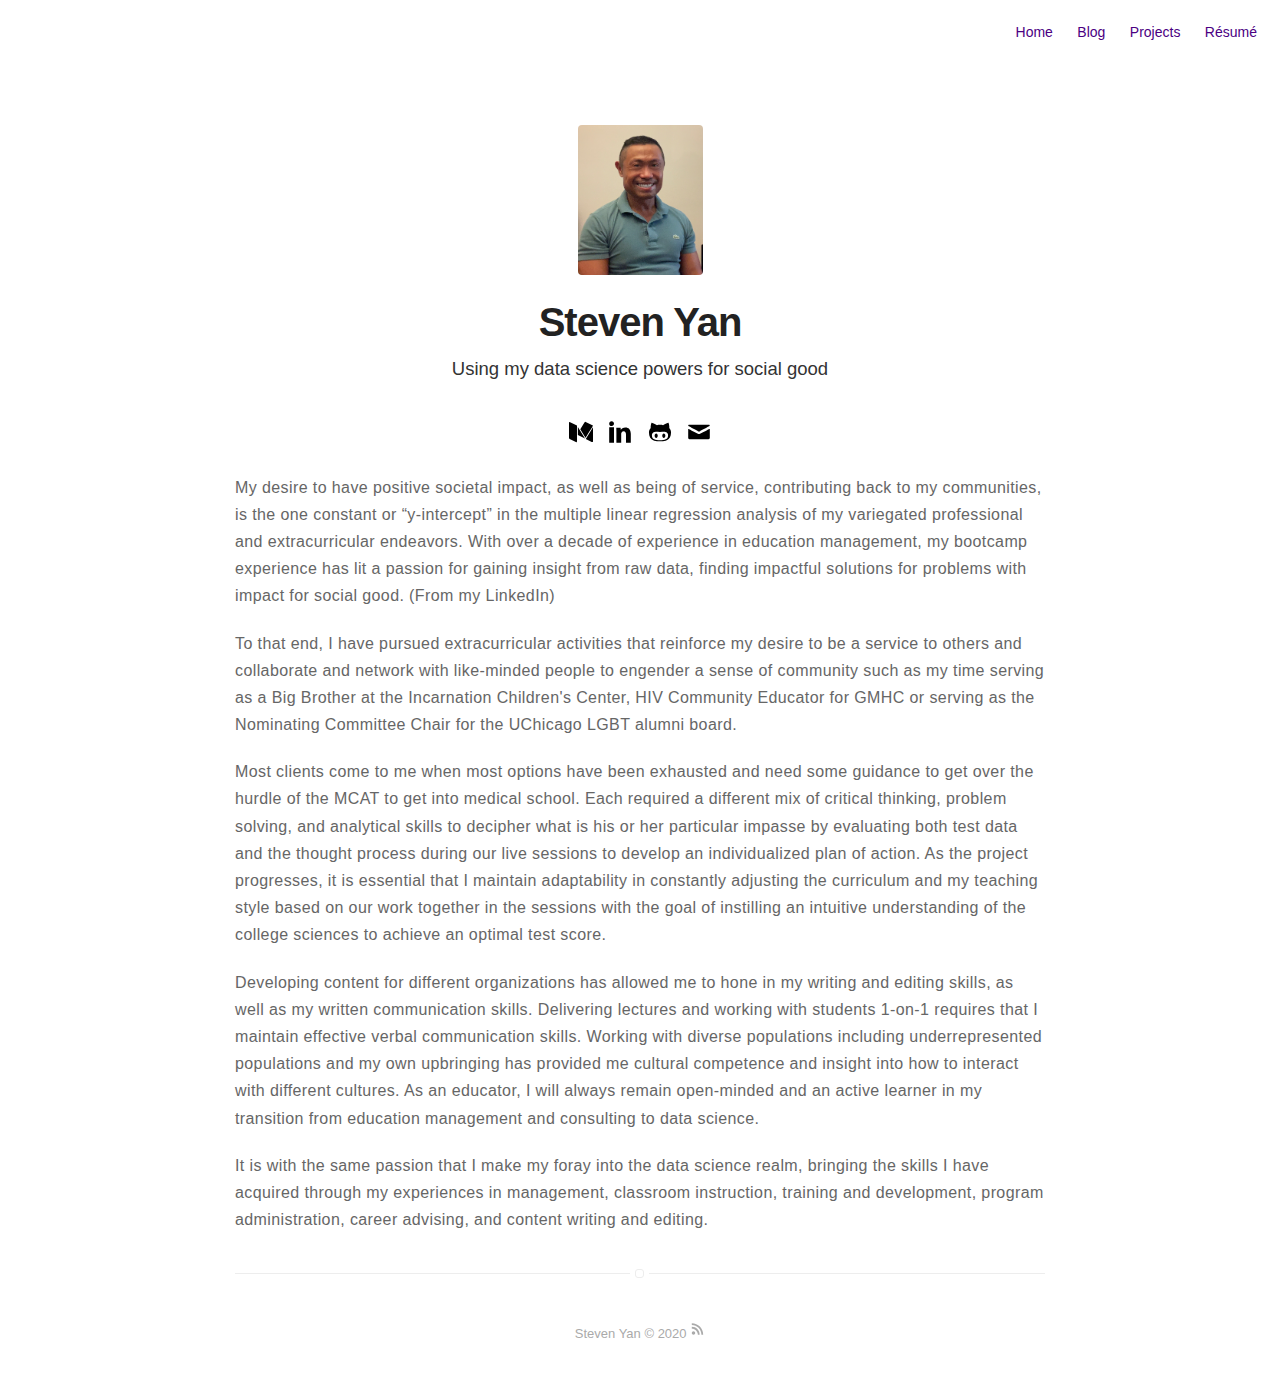
==== commit 9288a3f7: "update website" ====
--- a/about.html
+++ b/about.html
@@ -1107,7 +1107,7 @@
                 font-size: 1.85rem;
                 font-weight: 300;
                 font-style: normal;
-                color: #aaa;
+                color: #333;
                 width: 70%;
                 margin: 0 auto 30px
             }
@@ -1188,12 +1188,12 @@
 
             .icon {
                 display: inline-block;
-                width: 17px;
-                height: 17px;
+                width: 24px;
+                height: 24px;
                 fill: #000;
                 text-align: center;
                 color: #000;
-                margin: 7px auto
+                margin: 10px auto
             }
 
             .caption {
@@ -1511,7 +1511,7 @@
             <div class="page about">
                 <header class="header-home animated">
                     <a class="link" href="https://datascisteven.github.io/about">
-                        <img class="selfie" alt="Steven Yan" src="assets/smaller_sitting.jpg"/>
+                        <img class="selfie" alt="Steven Yan" src="assets/sitting_casual.jpg"/>
                     </a>
                     <h1 class="title">Steven Yan</h1>
                     <h2 class="description">Using my data science powers for social good</h2>
@@ -1554,9 +1554,8 @@
                         </li>
                     </ul>
                 </nav>
-                <p><strong>ABOUT ME</strong></p>
-
-                <p><em><strong>My desire to have positive societal impact, as well as being of service, contributing back to my communities, is the one constant or “y-intercept” in the multiple linear regression analysis of my variegated professional and extracurricular endeavors. With over a decade of experience in education management, my bootcamp experience has lit a passion for gaining insight from raw data, finding impactful solutions for problems with impact for social good.</strong></em></p> (From my LinkedIn)
+            
+                <p>My desire to have positive societal impact, as well as being of service, contributing back to my communities, is the one constant or “y-intercept” in the multiple linear regression analysis of my variegated professional and extracurricular endeavors. With over a decade of experience in education management, my bootcamp experience has lit a passion for gaining insight from raw data, finding impactful solutions for problems with impact for social good. (From my LinkedIn)</p> 
 
                 <p>To that end, I have pursued extracurricular activities that reinforce my desire to be a service to others and collaborate and network with like-minded people to engender a sense of community such as my time serving as a Big Brother at the Incarnation Children's Center, HIV Community Educator for GMHC or serving as the Nominating Committee Chair for the UChicago LGBT alumni board.</p>
 
@@ -1564,7 +1563,7 @@
 
                 <p>Developing content for different organizations has allowed me to hone in my writing and editing skills, as well as my written communication skills. Delivering lectures and working with students 1-on-1 requires that I maintain effective verbal communication skills. Working with diverse populations including underrepresented populations and my own upbringing has provided me cultural competence and insight into how to interact with different cultures. As an educator, I will always remain open-minded and an active learner in my transition from education management and consulting to data science.</p>
 
-                <p>It is with the same passion that I make my foray into the data science realm, bringing the skills I have acquired through my experiences in management, classroom instruction, training and development, program administration, career advising, and content writing and editing.
+                <p>It is with the same passion that I make my foray into the data science realm, bringing the skills I have acquired through my experiences in management, classroom instruction, training and development, program administration, career advising, and content writing and editing.</p>
                 
                 <footer class="footer-main">
                     Steven Yan © 2020 
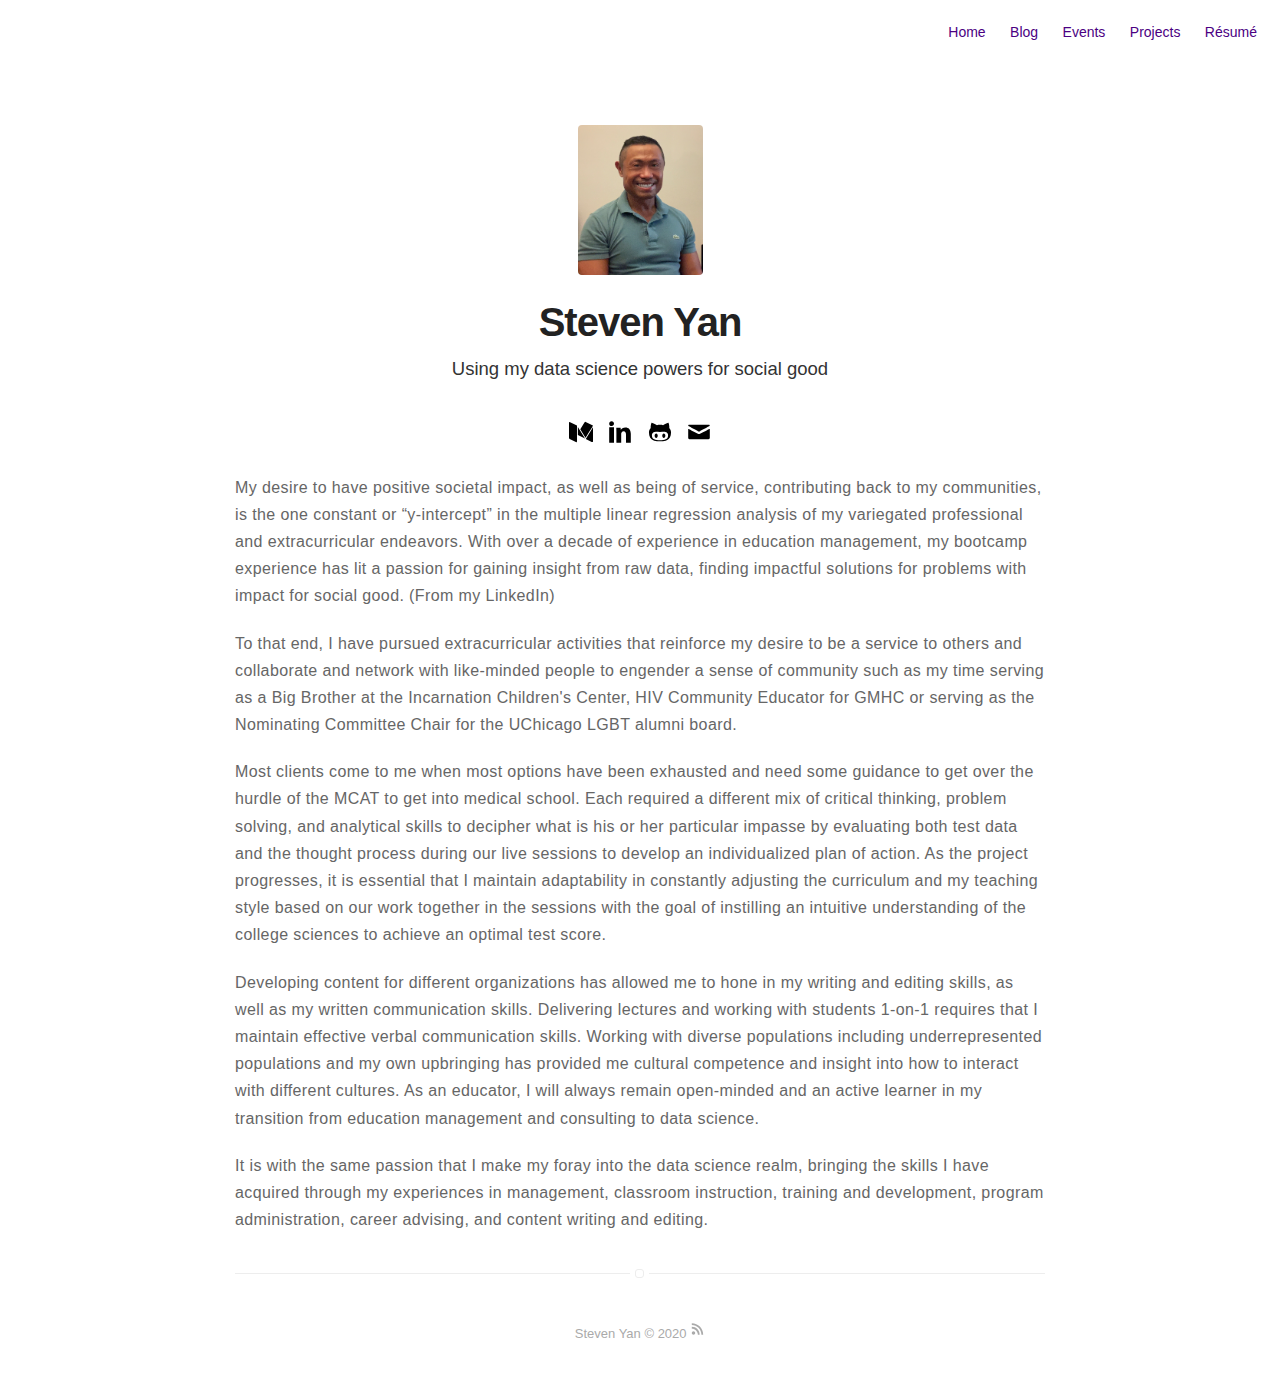
==== commit 2dab2124: "update my portfolio pages" ====
--- a/about.html
+++ b/about.html
@@ -1545,6 +1545,9 @@
                         </li>
                         <li class="item">
                             <a class="link" href="https://datascisteven.github.io/blog">Blog</a>
+                        </li>
+                        <li class="item">
+                            <a class="link" href="https://datascisteven.github.io/events">Events</a>
                         </li>
                         <li class="item">
                             <a class="link" href="https://datascisteven.github.io/projects">Projects</a>
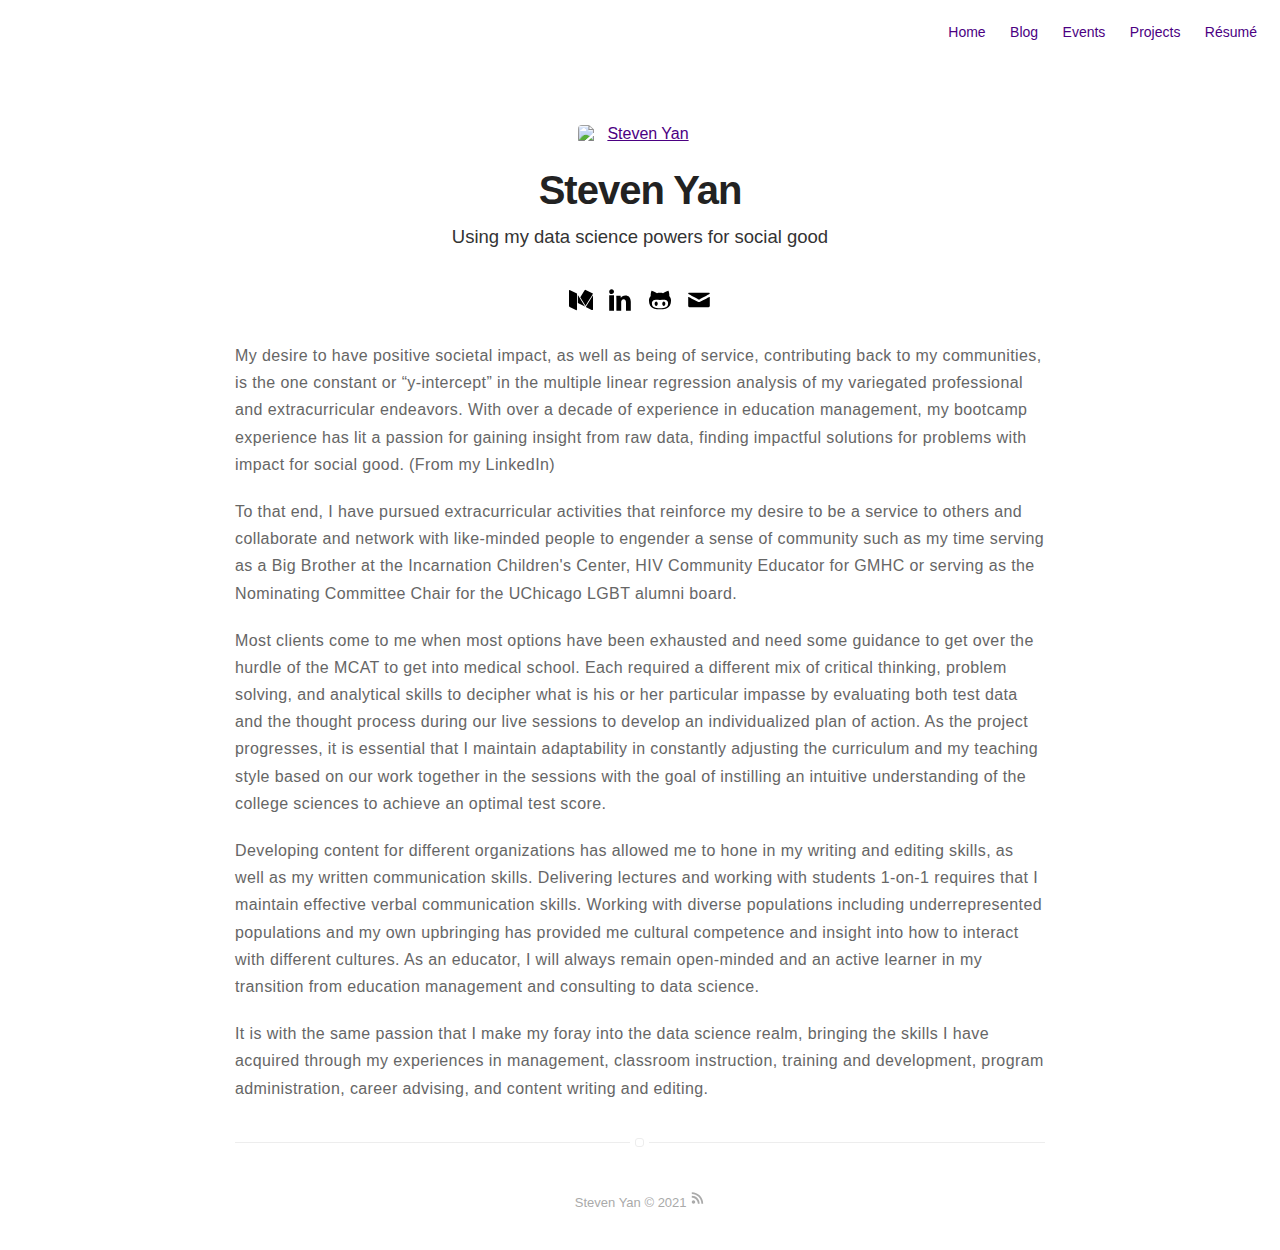
==== commit b5d60a29: "update photo" ====
--- a/about.html
+++ b/about.html
@@ -1511,7 +1511,7 @@
             <div class="page about">
                 <header class="header-home animated">
                     <a class="link" href="https://datascisteven.github.io/about">
-                        <img class="selfie" alt="Steven Yan" src="assets/sitting_casual.jpg"/>
+                        <img class="selfie" alt="Steven Yan" src="assets/new_headshot.png"/>
                     </a>
                     <h1 class="title">Steven Yan</h1>
                     <h2 class="description">Using my data science powers for social good</h2>
@@ -1569,7 +1569,7 @@
                 <p>It is with the same passion that I make my foray into the data science realm, bringing the skills I have acquired through my experiences in management, classroom instruction, training and development, program administration, career advising, and content writing and editing.</p>
                 
                 <footer class="footer-main">
-                    Steven Yan © 2020 
+                    Steven Yan © 2021
                     <a class="link" href="https://datascisteven.github.io/feed.xml" target="_blank">
                         <svg class="icon icon-rss">
                             <use xlink:href="#icon-rss"></use>
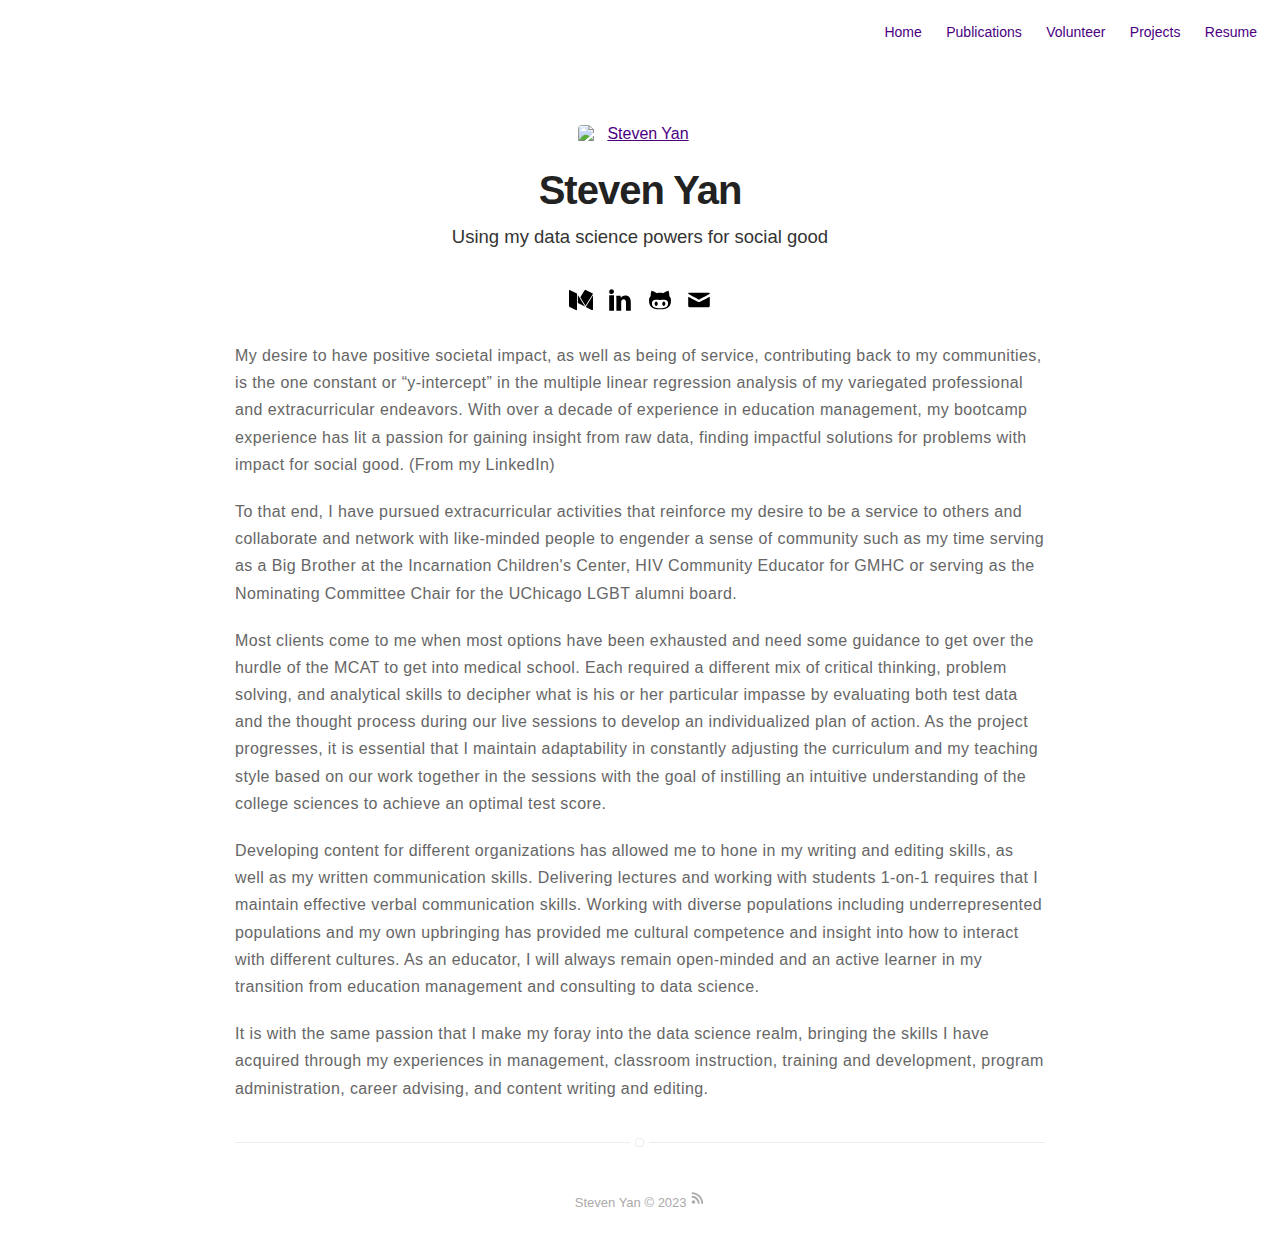
==== commit d40e7949: "update for latest revision" ====
--- a/about.html
+++ b/about.html
@@ -1544,16 +1544,16 @@
                             <a class="link" href="https://datascisteven.github.io/">Home</a>
                         </li>
                         <li class="item">
-                            <a class="link" href="https://datascisteven.github.io/blog">Blog</a>
+                            <a class="link" href="https://datascisteven.github.io/blog">Publications</a>
                         </li>
                         <li class="item">
-                            <a class="link" href="https://datascisteven.github.io/events">Events</a>
+                            <a class="link" href="https://datascisteven.github.io/events">Volunteer</a>
                         </li>
                         <li class="item">
                             <a class="link" href="https://datascisteven.github.io/projects">Projects</a>
                         </li>
                         <li class="item">
-                            <a class="link" href="https://datascisteven.github.io/resume">Résumé</a>
+                            <a class="link" href="https://datascisteven.github.io/resume">Resume</a>
                         </li>
                     </ul>
                 </nav>
@@ -1569,7 +1569,7 @@
                 <p>It is with the same passion that I make my foray into the data science realm, bringing the skills I have acquired through my experiences in management, classroom instruction, training and development, program administration, career advising, and content writing and editing.</p>
                 
                 <footer class="footer-main">
-                    Steven Yan © 2021
+                    Steven Yan © 2023
                     <a class="link" href="https://datascisteven.github.io/feed.xml" target="_blank">
                         <svg class="icon icon-rss">
                             <use xlink:href="#icon-rss"></use>
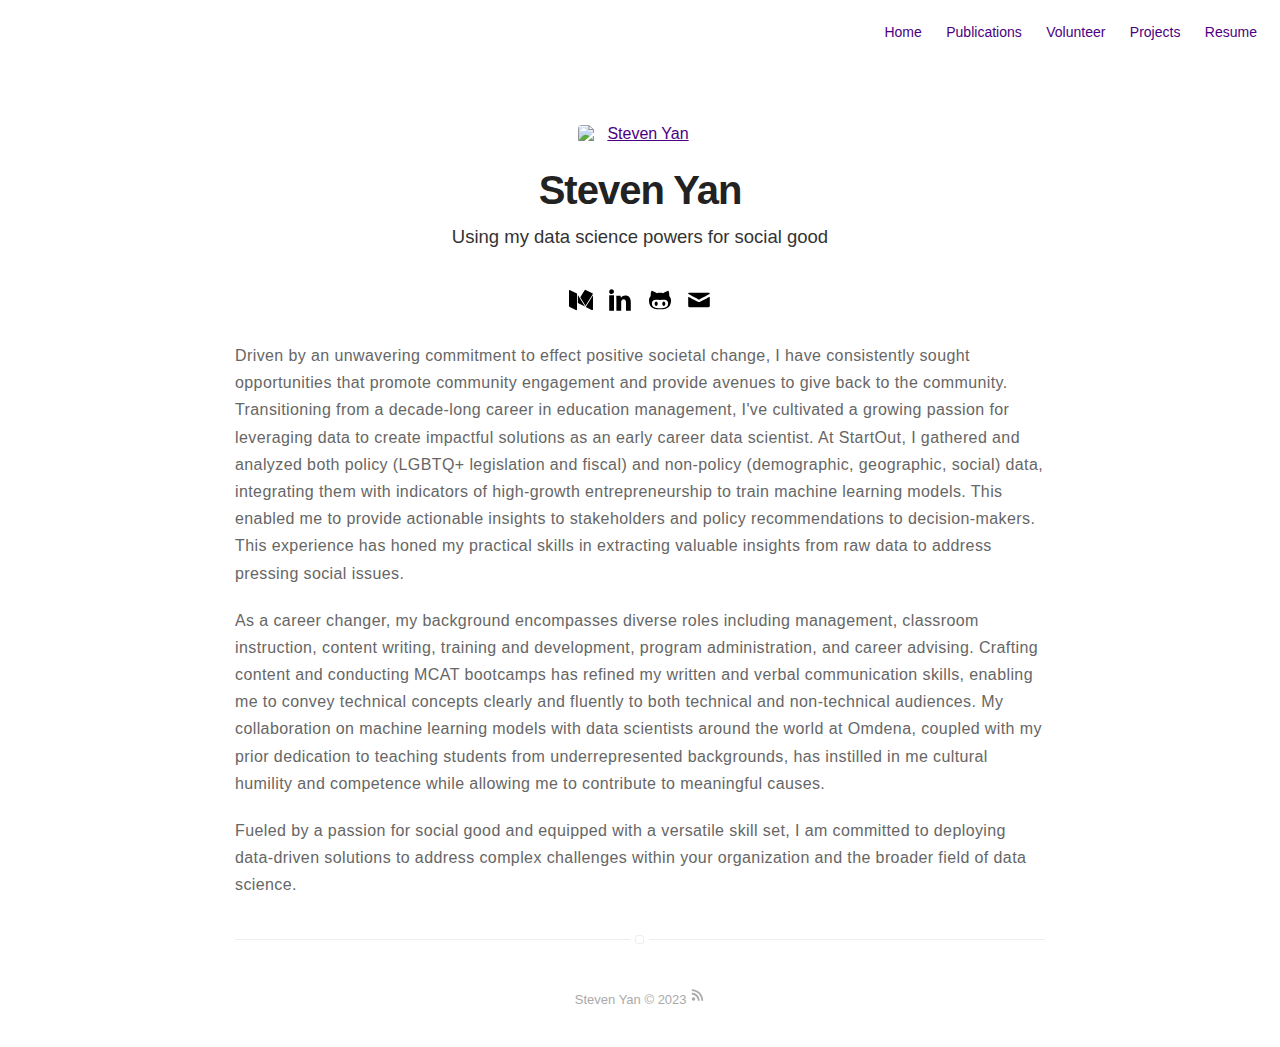
==== commit 1a827acf: "Update about.html" ====
--- a/about.html
+++ b/about.html
@@ -1558,16 +1558,12 @@
                     </ul>
                 </nav>
             
-                <p>My desire to have positive societal impact, as well as being of service, contributing back to my communities, is the one constant or “y-intercept” in the multiple linear regression analysis of my variegated professional and extracurricular endeavors. With over a decade of experience in education management, my bootcamp experience has lit a passion for gaining insight from raw data, finding impactful solutions for problems with impact for social good. (From my LinkedIn)</p> 
-
-                <p>To that end, I have pursued extracurricular activities that reinforce my desire to be a service to others and collaborate and network with like-minded people to engender a sense of community such as my time serving as a Big Brother at the Incarnation Children's Center, HIV Community Educator for GMHC or serving as the Nominating Committee Chair for the UChicago LGBT alumni board.</p>
-
-                <p>Most clients come to me when most options have been exhausted and need some guidance to get over the hurdle of the MCAT to get into medical school. Each required a different mix of critical thinking, problem solving, and analytical skills to decipher what is his or her particular impasse by evaluating both test data and the thought process during our live sessions to develop an individualized plan of action. As the project progresses, it is essential that I maintain adaptability in constantly adjusting the curriculum and my teaching style based on our work together in the sessions with the goal of instilling an intuitive understanding of the college sciences to achieve an optimal test score.</p>
-
-                <p>Developing content for different organizations has allowed me to hone in my writing and editing skills, as well as my written communication skills. Delivering lectures and working with students 1-on-1 requires that I maintain effective verbal communication skills. Working with diverse populations including underrepresented populations and my own upbringing has provided me cultural competence and insight into how to interact with different cultures. As an educator, I will always remain open-minded and an active learner in my transition from education management and consulting to data science.</p>
-
-                <p>It is with the same passion that I make my foray into the data science realm, bringing the skills I have acquired through my experiences in management, classroom instruction, training and development, program administration, career advising, and content writing and editing.</p>
+                <p>Driven by an unwavering commitment to effect positive societal change, I have consistently sought opportunities that promote community engagement and provide avenues to give back to the community. Transitioning from a decade-long career in education management, I've cultivated a growing passion for leveraging data to create impactful solutions as an early career data scientist. At StartOut, I gathered and analyzed both policy (LGBTQ+ legislation and fiscal) and non-policy (demographic, geographic, social) data, integrating them with indicators of high-growth entrepreneurship to train machine learning models. This enabled me to provide actionable insights to stakeholders and policy recommendations to decision-makers. This experience has honed my practical skills in extracting valuable insights from raw data to address pressing social issues.</p>
                 
+                <p>As a career changer, my background encompasses diverse roles including management, classroom instruction, content writing, training and development, program administration, and career advising. Crafting content and conducting MCAT bootcamps has refined my written and verbal communication skills, enabling me to convey technical concepts clearly and fluently to both technical and non-technical audiences. My collaboration on machine learning models with data scientists around the world at Omdena, coupled with my prior dedication to teaching students from underrepresented backgrounds, has instilled in me cultural humility and competence while allowing me to contribute to meaningful causes.</p>
+                
+                <p>Fueled by a passion for social good and equipped with a versatile skill set, I am committed to deploying data-driven solutions to address complex challenges within your organization and the broader field of data science.</p>
+
                 <footer class="footer-main">
                     Steven Yan © 2023
                     <a class="link" href="https://datascisteven.github.io/feed.xml" target="_blank">
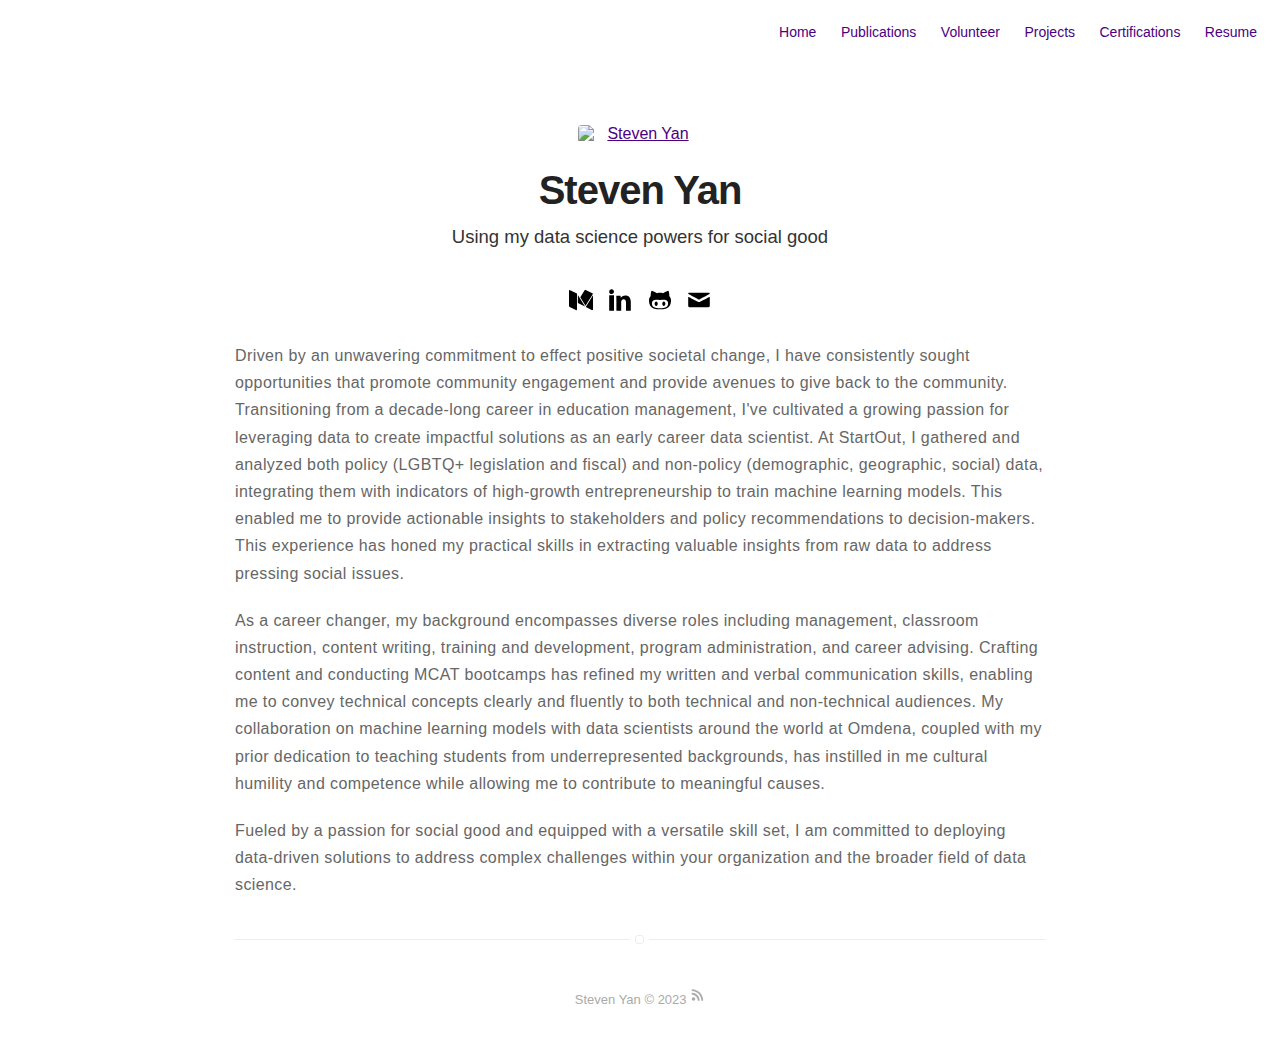
==== commit a3545420: "update pages" ====
--- a/about.html
+++ b/about.html
@@ -1551,6 +1551,9 @@
                         </li>
                         <li class="item">
                             <a class="link" href="https://datascisteven.github.io/projects">Projects</a>
+                        </li>
+                        <li class="item">
+                            <a class="link" href="https://datascisteven.github.io/certifications">Certifications</a>
                         </li>
                         <li class="item">
                             <a class="link" href="https://datascisteven.github.io/resume">Resume</a>
